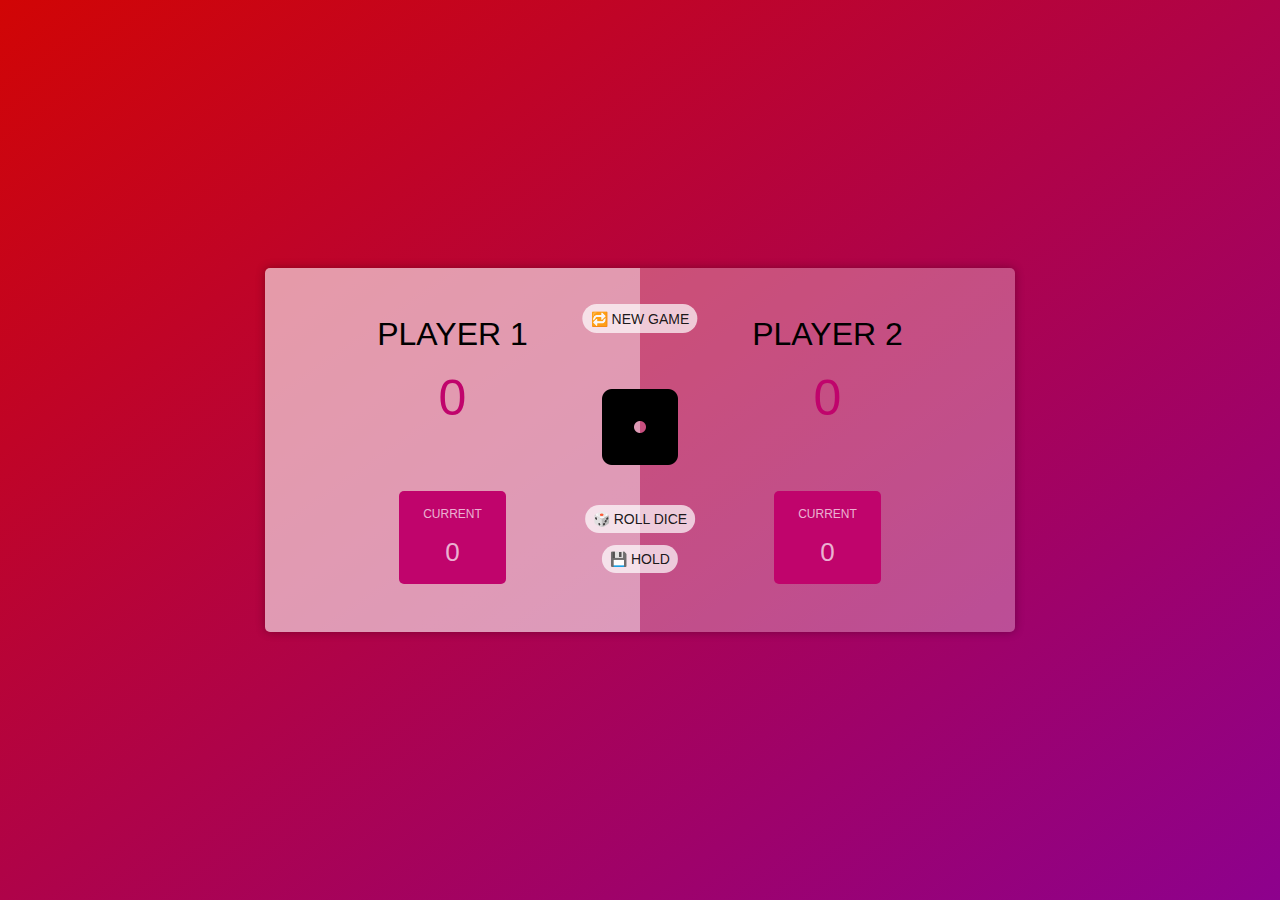
==== index.html @ 1f0fdac2 "all" ====
<!DOCTYPE html>
<html lang="en">
  <head>
    <meta charset="UTF-8" />
    <meta http-equiv="X-UA-Compatible" content="IE=edge" />
    <meta name="viewport" content="width=device-width, initial-scale=1.0" />
    <title>Pig Game</title>
    <link rel="stylesheet" href="style.css" />
  </head>
  <body>
    <div class="game">
      <div class="player1 onesChance">
        <h1 class="heading">player 1</h1>
        <h1 class="totalScore">0</h1>
        <div class="box">
          <h3 class="sub-heading">Current</h3>
          <h3 class="currentScore">0</h3>
        </div>
      </div>
      <div class="player2 twosChance win">
        <h1 class="heading">player 2</h1>
        <h1 class="totalScore">0</h1>
        <div class="box">
          <h3 class="sub-heading">Current</h3>
          <h3 class="currentScore">0</h3>
        </div>
      </div>

      <div class="new-game animation">🔁 NEW GAME</div>
      <img src="./1.png" alt="one" class="diceImg" />
      <div class="roll-dice animation">🎲 ROLL DICE</div>
      <div class="hold animation">💾 HOLD</div>
    </div>
    <script src="app.js"></script>
  </body>
</html>
---- style.css ----
* {
  box-sizing: border-box;
  padding: 0;
  margin: 0;
  user-select: none;
}
body {
  display: flex;
  justify-content: center;
  align-items: center;
  height: 100vh;
  font-family: "Gill Sans", "Gill Sans MT", Calibri, "Trebuchet MS", sans-serif;
  background: linear-gradient(
    to bottom right,
    rgb(209, 5, 5),
    rgb(141, 1, 141)
  );
}
.game {
  width: 50vw;
  display: flex;
  flex-direction: row;
  box-shadow: 0 0 10px rgba(0, 0, 0, 0.3);
  border-radius: 5px;
  min-width: 750px;
  position: relative;
  margin: 2rem auto;
}
.player1 {
  width: 50%;
  text-align: center;
  padding: 3rem 5rem;
  border-bottom-left-radius: 5px;
  border-top-left-radius: 5px;
}
.player2 {
  width: 50%;
  text-align: center;
  padding: 3rem 5rem;
  border-bottom-right-radius: 5px;
  border-top-right-radius: 5px;
}
.onesChance {
  background-color: rgba(255, 255, 255, 0.6);
}
.twosChance {
  background-color: rgba(255, 255, 255, 0.3);
}
.heading {
  color: black;
  font-size: 32px;
  text-transform: uppercase;
  font-weight: normal;
  cursor: default;
}
.totalScore {
  color: rgb(192, 4, 108);
  font-size: 50px;
  font-weight: lighter;
  margin-top: 1rem;
  margin-bottom: 4rem;
  letter-spacing: 0px;
  cursor: default;
}
.box {
  cursor: default;
  background-color: rgb(192, 4, 108);
  min-width: max-content;
  width: 50%;
  margin: 0 auto;
  padding: 1rem;
  border-radius: 5px;
  text-align: center;
  color: rgba(255, 255, 255, 0.7);
}
.sub-heading {
  font-size: 12px;
  text-transform: uppercase;
  margin-bottom: 1rem;
  font-weight: normal;
}
.currentScore {
  font-size: 26px;
  font-weight: lighter;
}
.new-game,
.roll-dice,
.hold {
  position: absolute;
  top: 10%;
  right: 50%;
  transform: translate(50%);
  font-size: 14px;
  background-color: rgba(255, 255, 255, 0.7);
  padding: 0.4rem 0.5rem;
  border-radius: 30px;
  color: rgba(0, 0, 0, 0.9);
  cursor: pointer;
}
.diceImg {
  top: 30%;
  position: absolute;
  right: 50%;
  transform: translate(50%);
  width: 100px;
  height: 100px;
  border: none;
}
.roll-dice {
  top: 65%;
}
.hold {
  top: 76%;
}

/* .win{
    width: 100%;
    z-index: 1;
    background-color: rgba(255, 255, 255, 0.7);
    animation: widthlength 1s;
} */
@keyframes widthlength{
    0%{
        width: 50%;
    }
    100%{
        width: 100%;
    }
}

@media (max-width: 800px) {
  body {
    min-height: 100vh;
    height: auto;
  }
  .game {
    flex-direction: column;
    width: 90vw;
    min-width: 300px;
  }
  .player1 {
    width: 100%;
    padding: 3rem 4rem;
  }
  .player2 {
    width: 100%;
    padding: 3rem 4rem;
  }
  .box {
    width: 30%;
    min-width: 150px;
  }
  .new-game {
    top: 50%;
    transform: translate(0, -50%);
    left: 10%;
    right: initial;
  }
  .diceImg {
    top: 50%;
    transform: translate(50%, -50%);
    right: 50%;
  }
  .roll-dice {
    top: 50%;
    transform: translate(0, -50%);
    left: 60%;
    right: initial;
  }
  .hold {
    top: 50%;
    transform: translate(0, -50%);
    left: 80%;
    right: initial;
  }
}
@media (max-width: 615px) {
  .new-game {
    top: 3%;
    left: 2%;
    right: initial;
  }
  .diceImg {
    top: 50%;
    transform: translate(50%, -50%);
    right: 50%;
  }
  .roll-dice {
    top: 50%;
    transform: translate(0, -50%);
    left: 5%;
    right: initial;
  }
  .hold {
    top: 50%;
    transform: translate(0, -50%);
    right: 5%;
    left: initial;
  }
}
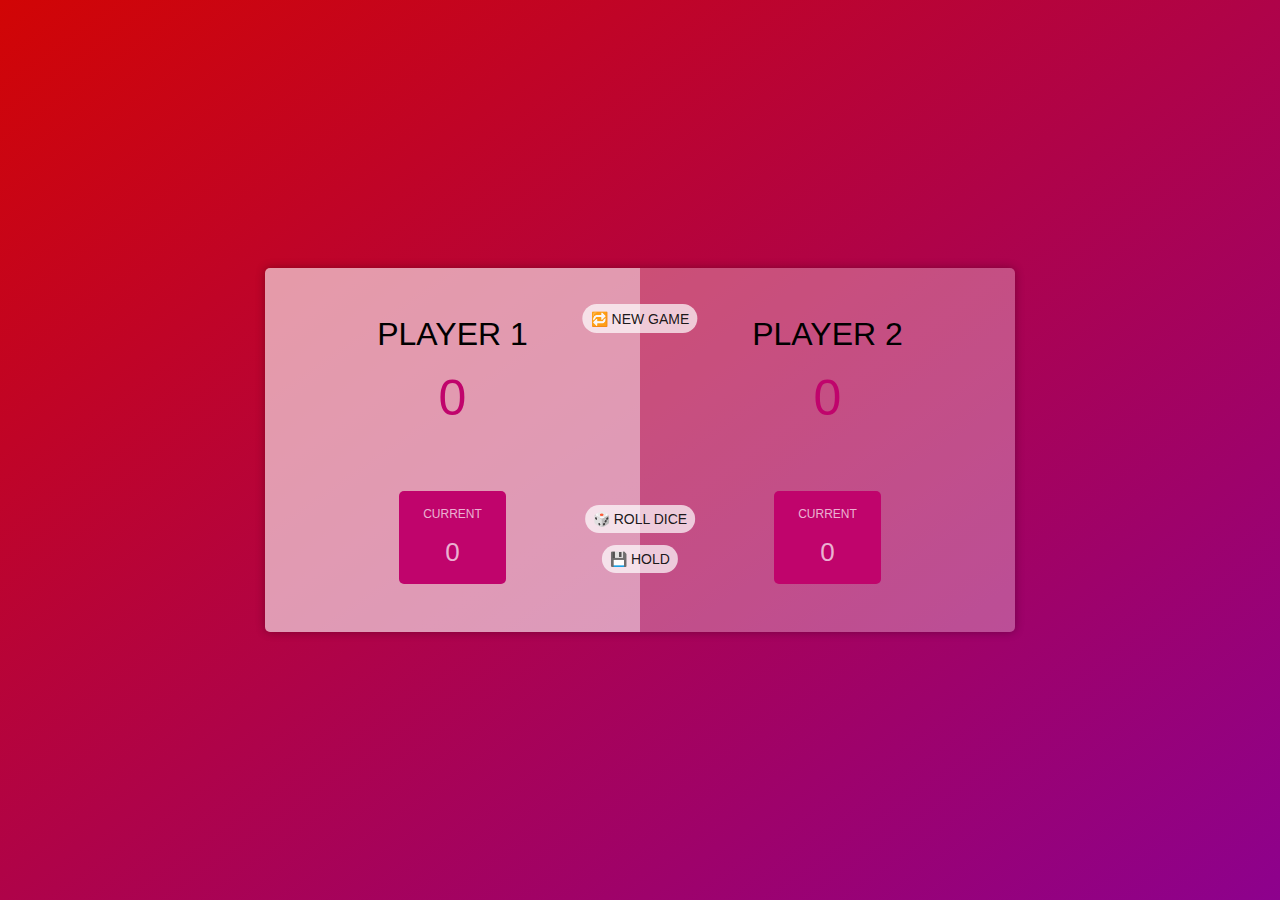
==== commit a102462c: "features addition" ====
--- a/index.html
+++ b/index.html
@@ -27,7 +27,7 @@
       </div>
 
       <div class="new-game animation">🔁 NEW GAME</div>
-      <img src="./1.png" alt="one" class="diceImg" />
+      <img class="diceImg Imagecss">
       <div class="roll-dice animation">🎲 ROLL DICE</div>
       <div class="hold animation">💾 HOLD</div>
     </div>
--- a/style.css
+++ b/style.css
@@ -112,22 +112,9 @@
 .hold {
   top: 76%;
 }
-
-/* .win{
-    width: 100%;
-    z-index: 1;
-    background-color: rgba(255, 255, 255, 0.7);
-    animation: widthlength 1s;
-} */
-@keyframes widthlength{
-    0%{
-        width: 50%;
-    }
-    100%{
-        width: 100%;
-    }
+.Imagecss{
+    display: none;
 }
-
 @media (max-width: 800px) {
   body {
     min-height: 100vh;
